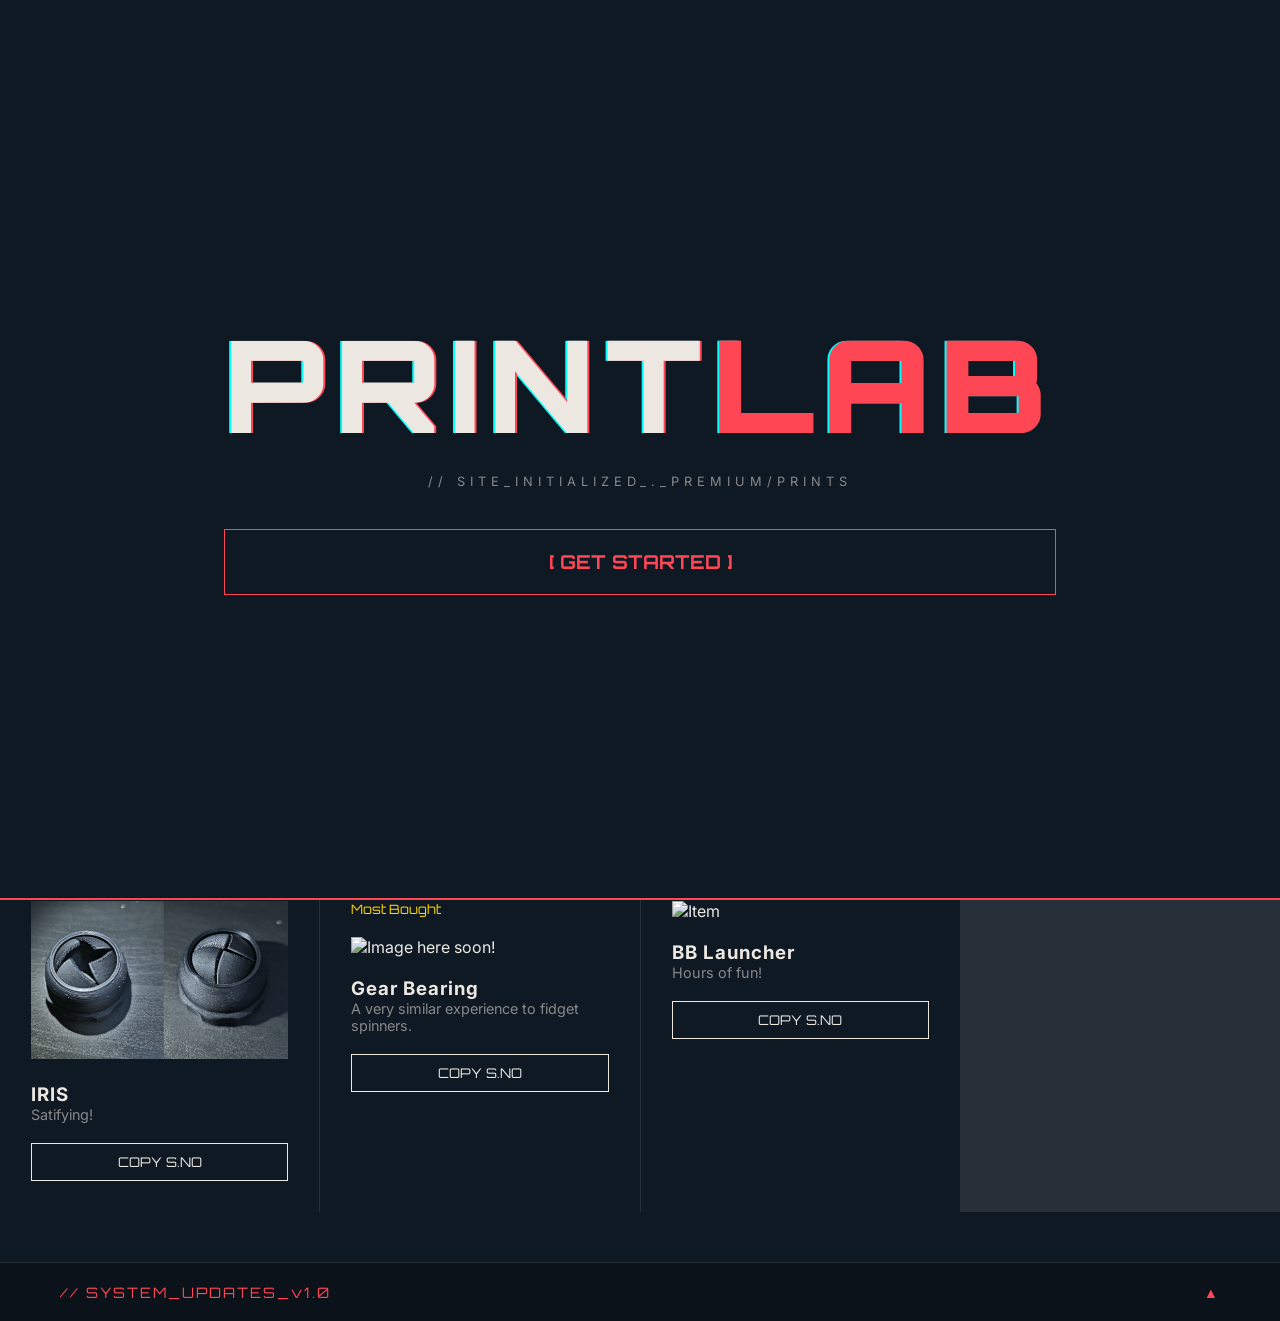
==== index.html @ bd5164bc "Update index.html" ====
<!DOCTYPE html>
<html lang="en">
<head>
    <link rel="apple-touch-icon" sizes="180x180" href="apple-touch-icon.png">
<link rel="icon" type="image/png" sizes="32x32" href="favicon-32x32.png">
<link rel="icon" type="image/png" sizes="16x16" href="favicon-16x16.png">
<link rel="manifest" href="/site.webmanifest">
    <meta charset="UTF-8">
    <meta name="viewport" content="width=device-width, initial-scale=1.0">
    <title>PrintLab | S.No Catalog</title>
    <link rel="stylesheet" href="style.css">
    <link href="https://fonts.googleapis.com/css2?family=Orbitron:wght@700&family=Inter:wght@400;900&display=swap" rel="stylesheet">
</head>
<body>
<button class="hidden-admin-trigger" onclick="revealCatalog()"></button>
<div id="hero-screen" class="hero-screen">
    <div class="hero-content">
        <h1 class="glitch-logo">PRINT<span>LAB</span></h1>
        <p>// SITE_INITIALIZED_._PREMIUM/PRINTS</p>
        
        <button class="start-btn " onclick="revealCatalog()">
            [ GET STARTED ]
        </button>
    </div>
</div>
    <div class="vanguard-line"></div>

<nav>
    <div class="logo">PRINT<span>LAB</span></div>
    
    <div class="nav-system">
        <div class="system-status">// STATUS: OPERATIONAL</div>

        <div class="dropdown">
            <button class="dropbtn">[ SECTIONS ]</button>
            <div class="dropdown-content">
                <a href="colors.html" class="color-link">
    PRINTLAB <span class="c-3">C</span><span class="c-2">O</span><span class="c-3">L</span><span class="c-4">O</span><span class="c-5">R</span>
</a>
                <a href="customs.html" class="customs-link">
    PRINTLAB <span class="c-4">CUSTOMS</span>
</a>
<a href="ultra.html" class="ultra-link">
    PRINTLAB <span class="ultra-text">ULTRA</span>
</a>
            </div>
        </div>
    </div>
</nav>

    <header>
        <h1>3D PRINT SHOWCASE</h1>
        <p>SELECT A SERIAL NUMBER (S.NO)</p>
    </header>

    <main class="catalog">
        <div class="card">
            <div class="s-no">S.NO // 001</div>
            <div class="img-container">
                <img src="krmbit1.jpg" alt="reaver kerambit - white">
            </div>
            <div class="info">
                <h3>REAVER KARAMBIT</h3>
                <p>Black // White</p>
                <button onclick="copyToClipboard('001')">COPY S.NO</button>
            </div>
        </div>

        <div class="card">
            <div class="s-no">S.NO // 002</div>
            <div class="img-container">
                <img src="Mesh Final.png" alt="Item">
            </div>
            <div class="info">
                <h3>NASA Mesh</h3>
                <p>Satifying!</p>
                <button onclick="copyToClipboard('002')">COPY S.NO</button>
            </div>
        </div>

        <div class="card">
            <div class="s-no">S.NO // 003</div>
            <div class="img-container">
                <img src="EGG final.png" alt="Item">
            </div>
            <div class="info">
                <h3>Mystery Dragon Egg</h3>
                <p>Upto 10 different possible minifigures!</p>
                <button onclick="copyToClipboard('003')">COPY S.NO</button>
            </div>
        </div>
                <div class="card">
            <div class="s-no">S.NO // 004</div>
            <div class="s-n">Special Edition</div>
            <div class="img-container">
                <img src="oni final.png" alt="Item">
            </div>
            <div class="info">
                <h3>Onimen</h3>
                <p>"Whos next?"</p>
                <button onclick="copyToClipboard('004')">COPY S.NO</button>
            </div>
        </div>
                <div class="card">
            <div class="s-no">S.NO // 005</div>
            <div class="img-container">
                <img src="IRIS final.png" alt="Item">
            </div>
            <div class="info">
                <h3>IRIS</h3>
                <p>Satifying!</p>
                <button onclick="copyToClipboard('005')">COPY S.NO</button>
            </div>
        </div>
                        <div class="card">
            <div class="s-no">S.NO // 006</div>
                        <div class="s-n">Most Bought</div>
            <div class="img-container">
                <img src="https://via.placeholder.com/300x300/1f2326/ff4655?text=PRIME+VANDAL" alt="Image here soon!">
            </div>
            <div class="info">
                <h3>Gear Bearing</h3>
                <p>A very similar experience to fidget spinners.</p>
                <button onclick="copyToClipboard('006')">COPY S.NO</button>
            </div>
        </div>
                                <div class="card">
            <div class="s-no">S.NO // 007</div>
            <div class="img-container">
                <img src="gun.jpg" alt="Item">
            </div>
            <div class="info">
                <h3>BB Launcher</h3>
                <p>Hours of fun!</p>
                <button onclick="copyToClipboard('007')">COPY S.NO</button>
            </div>
        </div>
        <button id="cart-btn" onclick="toggleSidebar()">[ Currently chosen: <span id="cart-count">0</span> items. ]</button>

<div id="summary-sidebar" class="sidebar">
    <div class="sidebar-header">
        <h2>SELECTED S.NOs</h2>
        <button onclick="toggleSidebar()" class="close-btn">X</button>
    </div>
    <div id="cart-items" class="cart-items">
        </div>
        <div id="cart-items" class="cart-items"></div>
<button onclick="sendEmailOrder()" class="email-btn">SEND EMAIL ORDER</button>
<span class="btn-subtext">[You will be redirected to Gmail.com to draft.]</span>
<p class="sidebar-footer">Show this list or send the email!</p>
</div>
        
    </main>

    <script src="script.js"></script>
    <footer>
    <div class="patch-notes-container">
        <button class="patch-header" onclick="togglePatchNotes()">
            <span class="patch-title">// SYSTEM_UPDATES_v1.0</span>
            <span id="patch-arrow">▲</span>
        </button>
        <div id="patch-content" class="patch-content">
            <div class="update-entry">
                <span class="update-date">APR 19</span>
                <p>Started work on PrintLab</p>
            </div>
            <div class="update-entry">
                <span class="update-date">APR 20</span>
                <p>Finished main page, images (most of them)</p>
            </div>
            <div class="update-entry">
                <span class="update-date">APR 21</span>
                <p>Site Unlocked. Welcome to the PrintLab showcase.</p>
            </div>
        </div>
    </div>
</footer>
</body>
</html>
---- style.css ----
/* Core Colors */
:root {
    --val-red: #ff4655;
    --val-dark: #0f1923;
    --val-grey: #1f2326;
    --val-white: #ece8e1;
    --val-gold: #FFD700;
}

/* --- HIDDEN ADMIN BUTTON --- */
.hidden-admin-trigger {
    position: fixed;
    top: 0;
    left: 0;
    width: 50px;
    height: 50px;
    z-index: 3000; /* Above the hero screen */
    background: transparent;
    border: none;
    cursor: default;
}

/* --- MOBILE OPTIMIZATIONS --- */
@media screen and (max-width: 768px) {
    /* Responsive Titles */
    .glitch-logo {
        font-size: clamp(3rem, 15vw, 5rem) !important; /* Dynamically scales */
        letter-spacing: 4px !important;
    }

    header h1 {
        font-size: 1.5rem !important;
    }

    /* Navigation Layout */
    nav {
        padding: 15px 20px !important;
        flex-direction: column;
        gap: 15px;
        align-items: center;
    }

    .nav-system {
        width: 100%;
        justify-content: space-between;
    }

    /* Catalog Grid Adjustment */
    .catalog {
        grid-template-columns: 1fr !important; /* Single column on mobile */
    }

    /* Hero Content padding */
    .hero-content {
        padding: 0 20px;
    }

    .start-btn {
        width: 100%;
        padding: 15px 30px !important;
        font-size: 1rem !important;
    }

    /* Sidebar sizing */
    .sidebar {
        width: 100% !important;
        right: -100% !important;
    }
}

* { margin: 0; padding: 0; box-sizing: border-box; }

body {
    background-color: var(--val-dark);
    color: var(--val-white);
    font-family: 'Inter', sans-serif;
    overflow-x: hidden;
}

.vanguard-line {
    height: 4px;
    background: var(--val-red);
    width: 100%;
}

nav {
    display: flex;
    justify-content: space-between;
    padding: 20px 50px;
    font-family: 'Orbitron', sans-serif;
    border-bottom: 1px solid rgba(255,255,255,0.1);
}

.logo span { color: var(--val-red); }

header {
    padding: 30px 20px;
    border-bottom: 1px solid rgba(255,255,255,0.1);
}

header h1 {
    font-size: 2rem;
    font-weight: 900;
    letter-spacing: -2px;
}

/* Floating Button */
#cart-btn {
    position: fixed;
    bottom: 20px;
    right: 20px;
    width: auto;
    background: var(--val-red);
    color: white;
    border: none;
    padding: 15px 25px;
    font-family: 'Orbitron', sans-serif;
    font-weight: bold;
    cursor: pointer;
    box-shadow: 0 5px 15px rgba(255, 70, 85, 0.4);
    z-index: 100;
}

/* Sidebar Styling */
.sidebar {
    position: fixed;
    right: -350px; /* Hidden by default */
    top: 0;
    width: 300px;
    height: 100%;
    background: var(--val-grey);
    border-left: 2px solid var(--val-red);
    transition: 0.4s ease;
    z-index: 101;
    padding: 20px;
}

.sidebar.active {
    right: 0; /* Slide in */
}

.sidebar-header {
    display: flex;
    justify-content: space-between;
    align-items: center;
    border-bottom: 1px solid rgba(255,255,255,0.1);
    padding-bottom: 10px;
    margin-bottom: 20px;
}

.close-btn {
    width: 30px;
    border: none;
    background: transparent;
    color: var(--val-red);
    font-size: 1.2rem;
}

.cart-items {
    font-family: 'Orbitron', sans-serif;
    color: var(--val-red);
    font-size: 1.1rem;
    line-height: 2;
}

.sidebar-footer {
    position: absolute;
    bottom: 20px;
    font-size: 0.8rem;
    color: #888;
}

.email-btn {
    margin-top: 20px;
    background: transparent;
    border: 1px solid var(--val-red);
    color: var(--val-red);
    padding: 10px;
    font-size: 0.8rem;
    letter-spacing: 1px;
    cursor: pointer;
    transition: 0.3s;
}

.email-btn:hover {
    background: var(--val-red);
    color: white;
}

footer {
    margin-top: 50px;
    border-top: 1px solid rgba(255, 255, 255, 0.1);
    background: #0b1219;
}

.patch-notes-container {
    max-width: 1200px;
    margin: 0 auto;
}

.patch-header {
    width: 100%;
    background: transparent;
    border: none;
    color: var(--val-red);
    padding: 20px;
    display: flex;
    justify-content: space-between;
    align-items: center;
    cursor: pointer;
    font-family: 'Orbitron', sans-serif;
    font-size: 0.9rem;
    letter-spacing: 2px;
}

.patch-content {
    max-height: 0; /* Hidden by default */
    overflow: hidden;
    transition: max-height 0.4s ease-out;
    padding: 0 20px;
}

/* Hero Screen Styling */
.hero-screen {
    position: fixed;
    top: 0;
    left: 0;
    width: 100%;
    height: 100vh;
    background: var(--val-dark);
    display: flex;
    justify-content: center;
    align-items: center;
    z-index: 2000; /* Stays above everything */
    transition: transform 0.8s cubic-bezier(0.85, 0, 0.15, 1);
    border-bottom: 2px solid var(--val-red);
}

/* The "Roll Up" trigger */
.hero-screen.slide-up {
    transform: translateY(-100%);
}

.hero-content {
    text-align: center;
}

.glitch-logo {
    font-family: 'Orbitron', sans-serif;
    font-size: 8rem; /* Big and Bold */
    font-weight: 900;
    letter-spacing: 10px;
    margin-bottom: 10px;
    color: var(--val-white);
    /* Mimicking your glitch image */
    text-shadow: 2px 0 #ff4655, -2px 0 #00ffff;
}

.glitch-logo span {
    color: var(--val-red);
}

.hero-content p {
    color: #888;
    letter-spacing: 5px;
    margin-bottom: 40px;
    font-size: 0.8rem;
}

.nav-system {
    display: flex;
    align-items: center;
    gap: 20px;
}

/* The Dropdown Container */
.dropdown {
    position: relative;
    display: inline-block;
}

/* The Button that triggers the menu */
.dropbtn {
    background: transparent;
    border: 1px solid rgba(255, 255, 255, 0.2);
    color: var(--val-white);
    padding: 8px 15px;
    font-family: 'Orbitron', sans-serif;
    font-size: 0.7rem;
    cursor: pointer;
    transition: 0.3s;
}

.dropbtn:hover {
    border-color: var(--val-red);
    color: var(--val-red);
}

/* The hidden list of links */
.dropdown-content {
    display: none; /* Hidden by default */
    position: absolute;
    right: 0;
    background-color: var(--val-grey);
    min-width: 200px;
    border: 1px solid var(--val-red);
    box-shadow: 0px 8px 16px 0px rgba(0,0,0,0.5);
    z-index: 500;
}

/* Individual Letter Colors */
.c-1 { color: #ff4655; } /* Red (Valorant Red) */
.c-2 { color: #00ff00; } /* Green */
.c-3 { color: #ff8c00; } /* Orange */
.c-4 { color: #00bfff; } /* Blue */
.c-5 { color: #a020f0; } /* Purple */

/* Optional: Make the letters glow slightly on hover */
.color-link:hover span {
    text-shadow: 0 0 8px currentColor;
    filter: brightness(1.2);
}

/* RGB Animated Text */
.rgb-text {
    background: linear-gradient(
        to right, 
        #ff0000, #00ff00, #0000ff, #ff0000
    );
    background-size: 400% auto;
    -webkit-background-clip: text;
    -webkit-text-fill-color: transparent;
    display: inline-block;
    animation: rgb-flow 4s linear infinite;
    /* Optional: subtle glow to match your theme */
    filter: drop-shadow(0 0 5px rgba(255, 255, 255, 0.2));
}

/* --- BLUE THEME OVERRIDES --- */
body.blue-theme {
    --val-red: #00bfff; /* Overwrites global red with Electric Blue */
}

/* --- ULTRA THEME OVERRIDES --- */
body.ultra-theme {
    --val-red: #FFD700; /* Overwrites red with Gold */
}

body.ultra-theme .hero-screen {
    border-bottom: 2px solid var(--val-gold); /* Gold bottom border */
}

body.ultra-theme .glitch-logo {
    /* Gold/White glitch effect */
    text-shadow: 2px 0 var(--val-gold), -2px 0 #ffffff;
}

body.ultra-theme .card:hover {
    border: 1px solid var(--val-gold);
    box-shadow: 0 0 25px rgba(255, 215, 0, 0.4); /* Stronger gold glow */
}

/* Premium Button Styling */
.gold-btn {
    border: 1px solid var(--val-gold) !important;
    color: var(--val-gold) !important;
}

.gold-btn:hover {
    background: var(--val-gold) !important;
    color: var(--val-dark) !important;
    box-shadow: 0 0 20px rgba(255, 215, 0, 0.6);
}

body.ultra-theme #cart-btn {
    background: var(--val-gold);
    color: var(--val-dark);
    box-shadow: 0 5px 15px rgba(255, 215, 0, 0.4);
}

body.blue-theme .hero-screen {
    border-bottom: 2px solid #00bfff; /* Match blue theme */
}

body.blue-theme .glitch-logo {
    /* Blue/Cyan glitch effect */
    text-shadow: 2px 0 #00bfff, -2px 0 #ff4655;
}

body.blue-theme .card:hover {
    border: 1px solid var(--val-red);
    box-shadow: 0 0 20px rgba(0, 191, 255, 0.3); /* Blue glow */
}

body.blue-theme #cart-btn {
    background: var(--val-red);
    box-shadow: 0 5px 15px rgba(0, 191, 255, 0.4);
}

@keyframes rgb-flow {
    0% { background-position: 0% center; }
    100% { background-position: 400% center; }
}

/* Ensure the glitch effect doesn't overlap the RGB transparency */
body.purple-theme .rgb-text {
    text-shadow: none !important;
}

/* --- HERO PURPLE OVERRIDE --- */
/* --- HERO PURPLE OVERRIDE --- */
body.purple-theme .hero-screen {
    border-bottom: 2px solid #a020f0;
}

body.purple-theme .glitch-logo {
    /* Purple glitch effect */
    text-shadow: 2px 0 #a020f0, -2px 0 #00ffff;
}

/* --- DISABLED BUTTON STYLING --- */
.disabled-btn {
    border: 1px solid #444 !important;
    color: #555 !important;
    cursor: not-allowed !important;
    background: rgba(255, 255, 255, 0.05) !important;
    box-shadow: none !important;
}

.disabled-btn:hover {
    background: transparent !important;
    transform: none !important;
}

.disabled-btn .btn-subtext {
    color: #444 !important;
}

/* --- PURPLE THEME OVERRIDES --- */
body.purple-theme {
    --val-red: #a020f0; /* Overwrites the global red with purple */
}

/* Add a purple shadow to cards in the color section */
body.purple-theme .card:hover {
    border: 1px solid var(--val-red);
    box-shadow: 0 0 20px rgba(160, 32, 240, 0.3);
}

/* Ensure the floating button stays purple on this page */
body.purple-theme #cart-btn {
    background: var(--val-red);
    box-shadow: 0 5px 15px rgba(160, 32, 240, 0.4);
}

/* Gold Glow Styling */
.ultra-text {
    background: linear-gradient(90deg, #ffcc00, #fffa8a, #ffcc00);
    -webkit-background-clip: text;
    -webkit-text-fill-color: transparent;
    font-weight: 900;
    filter: drop-shadow(0 0 5px rgba(255, 204, 0, 0.6));
    animation: gold-shimmer 2s infinite linear;
    background-size: 200% auto;
}

/* The Shimmer Animation */
@keyframes gold-shimmer {
    to {
        background-position: 200% center;
    }
}

/* Hover effect for the whole link */
.ultra-link:hover .ultra-text {
    filter: drop-shadow(0 0 15px rgba(255, 204, 0, 1));
    transition: 0.3s;
}

/* Optional: Adding a "Legendary" border on hover */
.ultra-link:hover {
    border-left: 3px solid #ffcc00;
    padding-left: 13px !important; /* Adjusting for the border */
}

/* Ensure the link doesn't lose its style in the dropdown */
.dropdown-content a.color-link {
    display: flex;
    gap: 4px; /* Tiny space between PRINTLAB and COLOR */
    align-items: center;
}

/* Links inside the dropdown */
.dropdown-content a {
    color: var(--val-white);
    padding: 12px 16px;
    text-decoration: none;
    display: block;
    font-family: 'Orbitron', sans-serif;
    font-size: 0.7rem;
    border-bottom: 1px solid rgba(255, 255, 255, 0.05);
}

.dropdown-content a:hover {
    background-color: var(--val-red);
    color: var(--val-dark);
}

/* Show the menu on hover */
.dropdown:hover .dropdown-content {
    display: block;
}

.start-btn {
    background: transparent;
    border: 1px solid var(--val-red);
    color: var(--val-red);
    padding: 20px 60px;
    font-family: 'Orbitron', sans-serif;
    font-weight: bold;
    font-size: 1.2rem;
    cursor: pointer;
    transition: 0.3s;
    position: relative;
    overflow: hidden;
}

.start-btn:hover {
    background: var(--val-red);
    color: var(--val-dark);
    box-shadow: 0 0 30px rgba(255, 70, 85, 0.5);
}

.patch-content.active {
    max-height: 500px; /* Expands when active */
    padding-bottom: 20px;
}

.update-entry {
    display: flex;
    gap: 20px;
    padding: 10px 0;
    border-bottom: 1px solid rgba(255, 255, 255, 0.05);
}

.update-date {
    color: #555;
    font-family: 'Orbitron', sans-serif;
    font-size: 0.7rem;
    min-width: 60px;
}

.update-entry p {
    font-size: 0.85rem;
    color: var(--val-white);
}

#patch-arrow {
    transition: transform 0.3s ease;
}

.rotated {
    transform: rotate(180deg);
}

.email-btn {
    display: flex;
    flex-direction: column;
    align-items: center;
    gap: 5px;
    margin-top: 20px;
    background: transparent;
    border: 1px solid var(--val-red);
    color: var(--val-red);
    padding: 15px 10px; /* More padding for the extra text */
    font-size: 0.9rem;
    cursor: pointer;
    transition: 0.3s;
    width: 100%;
}

.btn-subtext {
    font-size: 0.6rem;
    color: rgba(255, 70, 85, 0.7); /* Slightly faded red */
    text-transform: uppercase;
}

/* The Grid */
.catalog {
    display: grid;
    grid-template-columns: repeat(auto-fit, minmax(300px, 1fr));
    gap: 1px; /* Creates a thin line between cards */
    background: rgba(255,255,255,0.1);
}

.card {
    background: var(--val-dark);
    padding: 30px;
    transition: 0.3s ease;
    border: 1px solid transparent;
}

.card:hover {
    background: var(--val-grey);
    border: 1px solid var(--val-red);
}

.s-no {
    color: var(--val-red);
    font-family: 'Orbitron', sans-serif;
    font-size: 0.8rem;
    margin-bottom: 20px;
}

.s-n {
    color: var(--val-gold);
    font-family: 'Orbitron', sans-serif;
    font-size: 0.8rem;
    margin-bottom: 20px;
}

.img-container img {
    width: 100%; /* Your current width */
    height: auto;
    filter: grayscale(0.5); /* Your current filter */
    transition: transform 0.5s cubic-bezier(0.4, 0, 0.2, 1), filter 0.3s ease; /* Smoother zoom */
}

.card:hover img { filter: grayscale(0); transform: scale(1.02); }

.info h3 { margin-top: 20px; letter-spacing: 1px; }
.info p { font-size: 0.9rem; color: #888; margin-bottom: 20px; }

button {
    background: transparent;
    border: 1px solid var(--val-white);
    color: var(--val-white);
    padding: 10px 20px;
    width: 100%;
    cursor: pointer;
    font-family: 'Orbitron', sans-serif;
    transition: 0.2s;
}

button:hover {
    background: var(--val-white);
    color: var(--val-dark);
}

.card:hover {
    background: var(--val-grey);
    border: 1px solid var(--val-red);
    box-shadow: 0 0 20px rgba(255, 70, 85, 0.2); /* Subtle red glow */
    cursor: crosshair; /* Tactical feel */
}
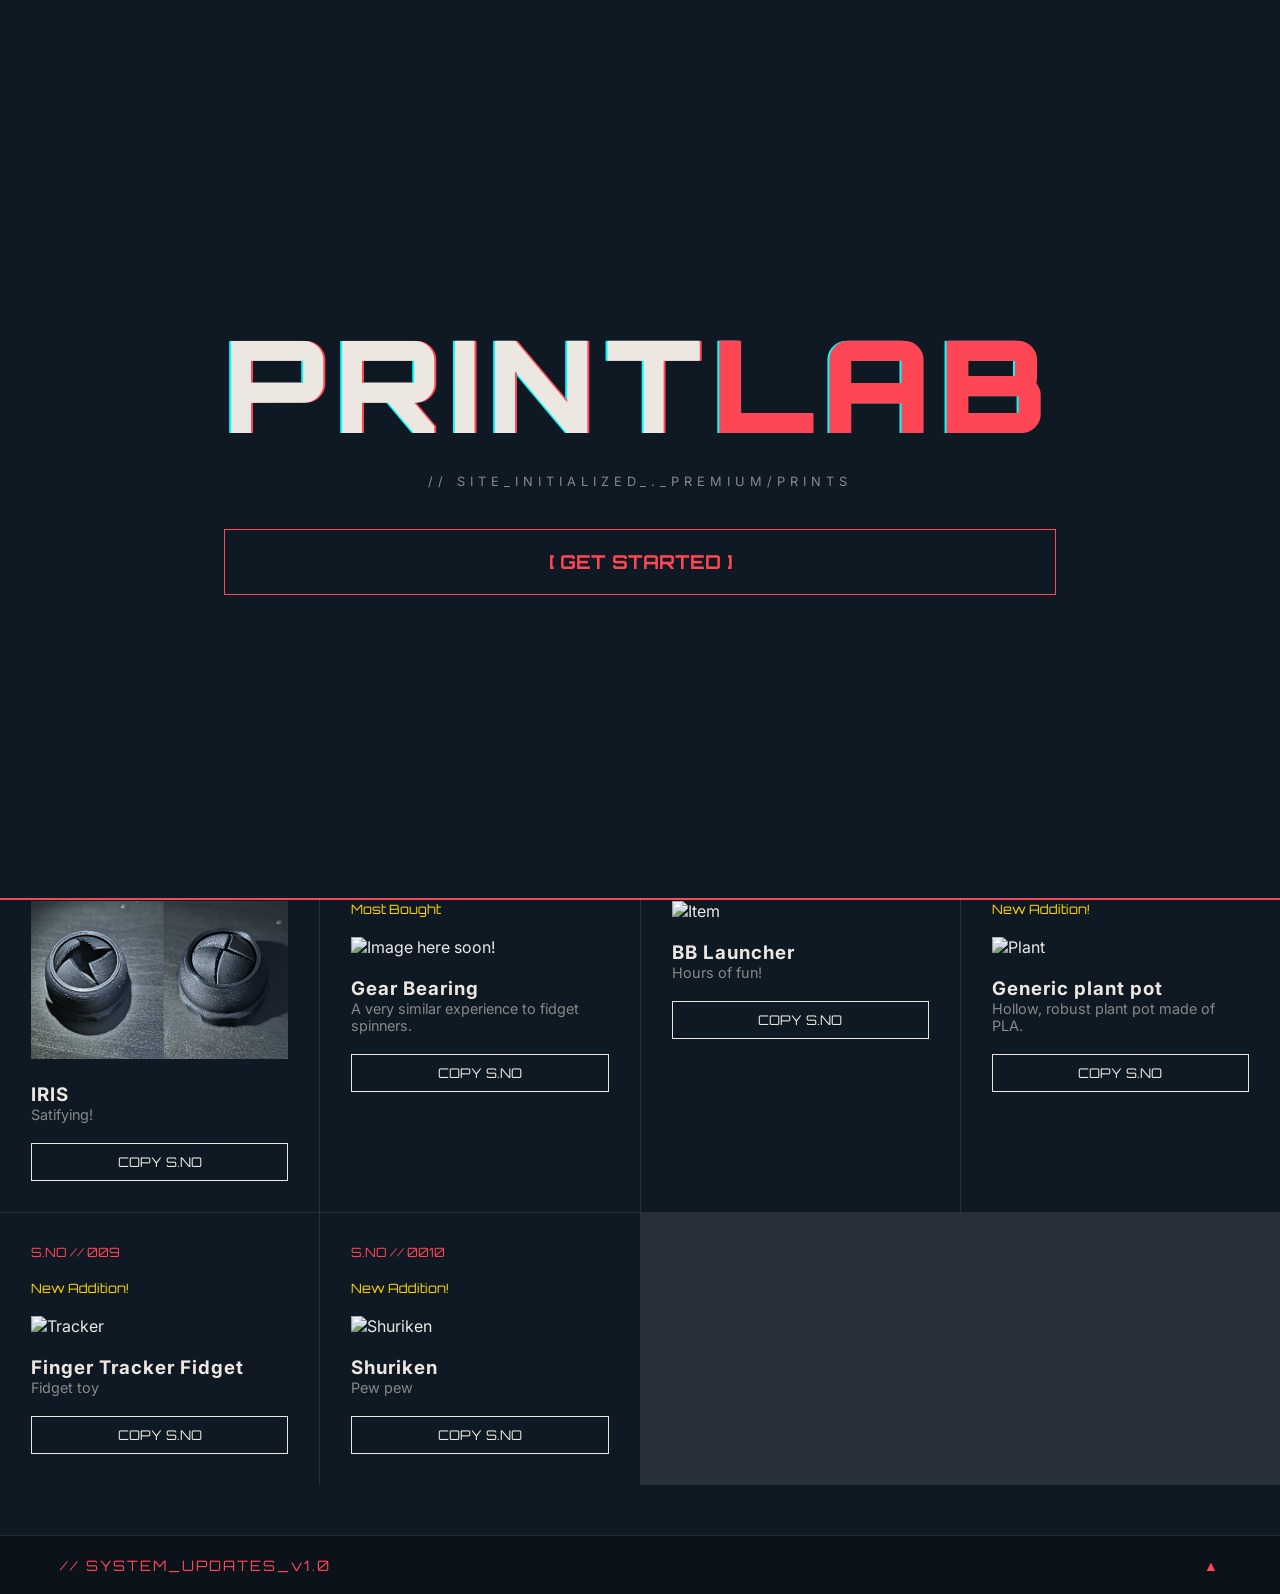
==== commit 8b8cd60f: "Update index.html" ====
--- a/index.html
+++ b/index.html
@@ -135,6 +135,42 @@
                 <button onclick="copyToClipboard('007')">COPY S.NO</button>
             </div>
         </div>
+                                <div class="card">
+            <div class="s-no">S.NO // 008</div>
+                        <div class="s-n">New Addition!</div>
+            <div class="img-container">
+                <img src="pot.jpg" alt="Plant">
+            </div>
+            <div class="info">
+                <h3>Generic plant pot</h3>
+                <p>Hollow, robust plant pot made of PLA.</p>
+                <button onclick="copyToClipboard('008')">COPY S.NO</button>
+            </div>
+        </div>
+                                <div class="card">
+            <div class="s-no">S.NO // 009</div>
+                        <div class="s-n">New Addition!</div>
+            <div class="img-container">
+                <img src="tracker1.jpg" alt="Tracker">
+            </div>
+            <div class="info">
+                <h3>Finger Tracker Fidget</h3>
+                <p>Fidget toy</p>
+                <button onclick="copyToClipboard('009')">COPY S.NO</button>
+            </div>
+        </div>
+                                        <div class="card">
+            <div class="s-no">S.NO // 0010</div>
+                        <div class="s-n">New Addition!</div>
+            <div class="img-container">
+                <img src="shuruf.jpg" alt="Shuriken">
+            </div>
+            <div class="info">
+                <h3>Shuriken</h3>
+                <p>Pew pew</p>
+                <button onclick="copyToClipboard('010')">COPY S.NO</button>
+            </div>
+        </div>
         <button id="cart-btn" onclick="toggleSidebar()">[ Currently chosen: <span id="cart-count">0</span> items. ]</button>
 
 <div id="summary-sidebar" class="sidebar">
@@ -145,7 +181,48 @@
     <div id="cart-items" class="cart-items">
         </div>
         <div id="cart-items" class="cart-items"></div>
-<button onclick="sendEmailOrder()" class="email-btn">SEND EMAIL ORDER</button>
+    <div class="tactical-order-info">
+    <input type="text" id="orderName" placeholder="OPERATOR NAME" class="t-input" required>
+    
+    <div class="t-row">
+        <select id="orderClass" class="t-select" required>
+            <option value="" disabled selected>CLASS</option>
+            <option value="1">CLASS 1</option>
+            <option value="2">CLASS 2</option>
+            <option value="3">CLASS 3</option>
+            <option value="4">CLASS 4</option>
+            <option value="5">CLASS 5</option>
+            <option value="6">CLASS 6</option>
+            <option value="7">CLASS 7</option>
+            <option value="8">CLASS 8</option>
+            <option value="9">CLASS 9</option>
+            <option value="10">CLASS 10</option>
+            <option value="11">CLASS 11</option>
+            <option value="12">CLASS 12</option>
+        </select>
+
+        <select id="orderSection" class="t-select" required>
+            <option value="" disabled selected>SEC</option>
+            <option value="A">A</option><option value="B">B</option><option value="C">C</option>
+            <option value="D">D</option><option value="E">E</option><option value="F">F</option>
+            <option value="G">G</option><option value="H">H</option><option value="I">I</option>
+            <option value="J">J</option><option value="K">K</option><option value="L">L</option>
+            <option value="M">M</option><option value="N">N</option><option value="O">O</option>
+            <option value="P">P</option><option value="Q">Q</option><option value="R">R</option>
+            <option value="S">S</option><option value="T">T</option><option value="U">U</option>
+            <option value="V">V</option><option value="W">W</option><option value="X">X</option>
+            <option value="Y">Y</option><option value="Z">Z</option>
+        </select>
+    </div>
+</div>
+<div class="shawarma-container">
+    <label class="s-checkbox">
+        <input type="checkbox" id="shawarmaCheck">
+        <span class="checkmark"></span>
+        BUY US A SHAWARMA? (+300 BZ)
+    </label>
+</div>
+<button onclick="submitOrder()" class="email-btn">SEND EMAIL ORDER</button>
 <span class="btn-subtext">[You will be redirected to Gmail.com to draft.]</span>
 <p class="sidebar-footer">Show this list or send the email!</p>
 </div>
--- a/style.css
+++ b/style.css
@@ -75,6 +75,7 @@
     color: var(--val-white);
     font-family: 'Inter', sans-serif;
     overflow-x: hidden;
+    position: relative;
 }
 
 .vanguard-line {
@@ -631,6 +632,61 @@
 .info h3 { margin-top: 20px; letter-spacing: 1px; }
 .info p { font-size: 0.9rem; color: #888; margin-bottom: 20px; }
 
+/* TACTICAL ORDER FORM STYLING */
+.tactical-order-info {
+    margin: 20px 0;
+    padding: 15px;
+    background: rgba(15, 25, 35, 0.6); /* Semi-transparent Valorant Dark */
+    border-left: 3px solid #ff4655; /* The signature red accent */
+    border-top: 1px solid rgba(236, 232, 225, 0.1);
+}
+
+.t-input, .t-select {
+    width: 100%;
+    background: #0f1923;
+    border: 1px solid rgba(236, 232, 225, 0.2);
+    color: #ece8e1;
+    padding: 12px;
+    margin-bottom: 10px;
+    font-family: 'Orbitron', sans-serif; /* Matching your heading font */
+    font-size: 0.8rem;
+    letter-spacing: 1px;
+    outline: none;
+    transition: all 0.3s ease;
+}
+
+/* Hover & Focus Effects */
+.t-input:focus, .t-select:focus {
+    border-color: #ff4655;
+    background: #1a252e;
+    box-shadow: 0 0 10px rgba(255, 70, 85, 0.2);
+}
+
+/* Side-by-side layout for Class and Sec */
+.t-row {
+    display: flex;
+    gap: 10px;
+}
+
+.t-row .t-select {
+    flex: 1; /* Makes them equal width */
+}
+
+/* Style for the dropdown arrow to look cleaner */
+.t-select {
+    cursor: pointer;
+    appearance: none; /* Removes default browser look */
+    background-image: url("data:image/svg+xml;charset=UTF-8,%3csvg xmlns='http://www.w3.org/2000/svg' viewBox='0 0 24 24' fill='none' stroke='%23ff4655' stroke-width='2' stroke-linecap='round' stroke-linejoin='round'%3e%3cpolyline points='6 9 12 15 18 9'%3e%3c/polyline%3e%3c/svg%3e");
+    background-repeat: no-repeat;
+    background-position: right 10px center;
+    background-size: 15px;
+}
+
+/* Placeholder color */
+::placeholder {
+    color: rgba(236, 232, 225, 0.4);
+}
+
 button {
     background: transparent;
     border: 1px solid var(--val-white);
@@ -653,3 +709,27 @@
     box-shadow: 0 0 20px rgba(255, 70, 85, 0.2); /* Subtle red glow */
     cursor: crosshair; /* Tactical feel */
 }
+
+/* --- MOBILE OPTIMIZATIONS --- */
+@media screen and (max-width: 768px) {
+    /* ... keep your other mobile styles ... */
+
+    /* UPDATED SIDEBAR MOBILE LOGIC */
+    .sidebar {
+        width: 100% !important;
+        right: -100% !important; /* Start hidden on the right */
+        left: auto !important;
+        z-index: 10000 !important; /* Stay above everything */
+        transition: right 0.4s ease;
+    }
+
+    /* This allows the .active class to actually work */
+    .sidebar.active {
+        right: 0 !important; /* Slide into view */
+    }
+
+    /* Ensure the cart button is always on top */
+    #cart-btn {
+        z-index: 9999 !important;
+    }
+}
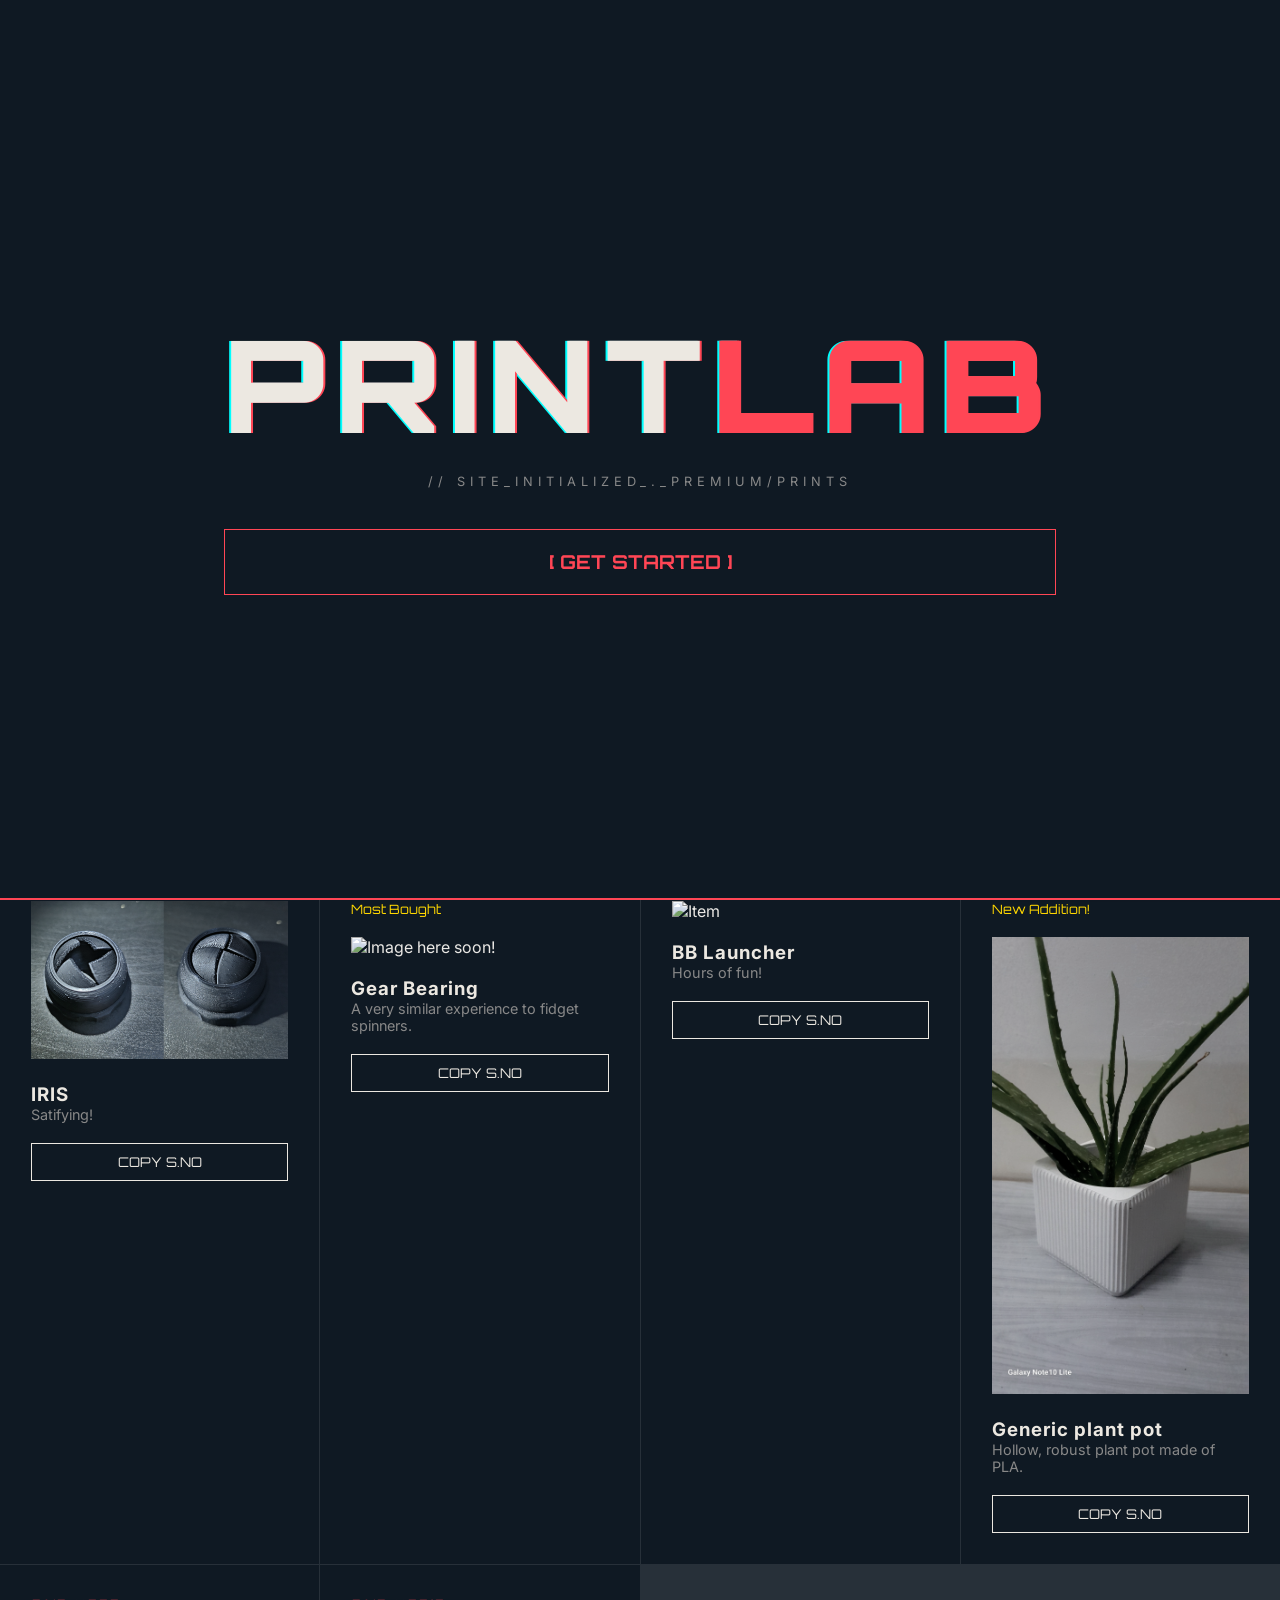
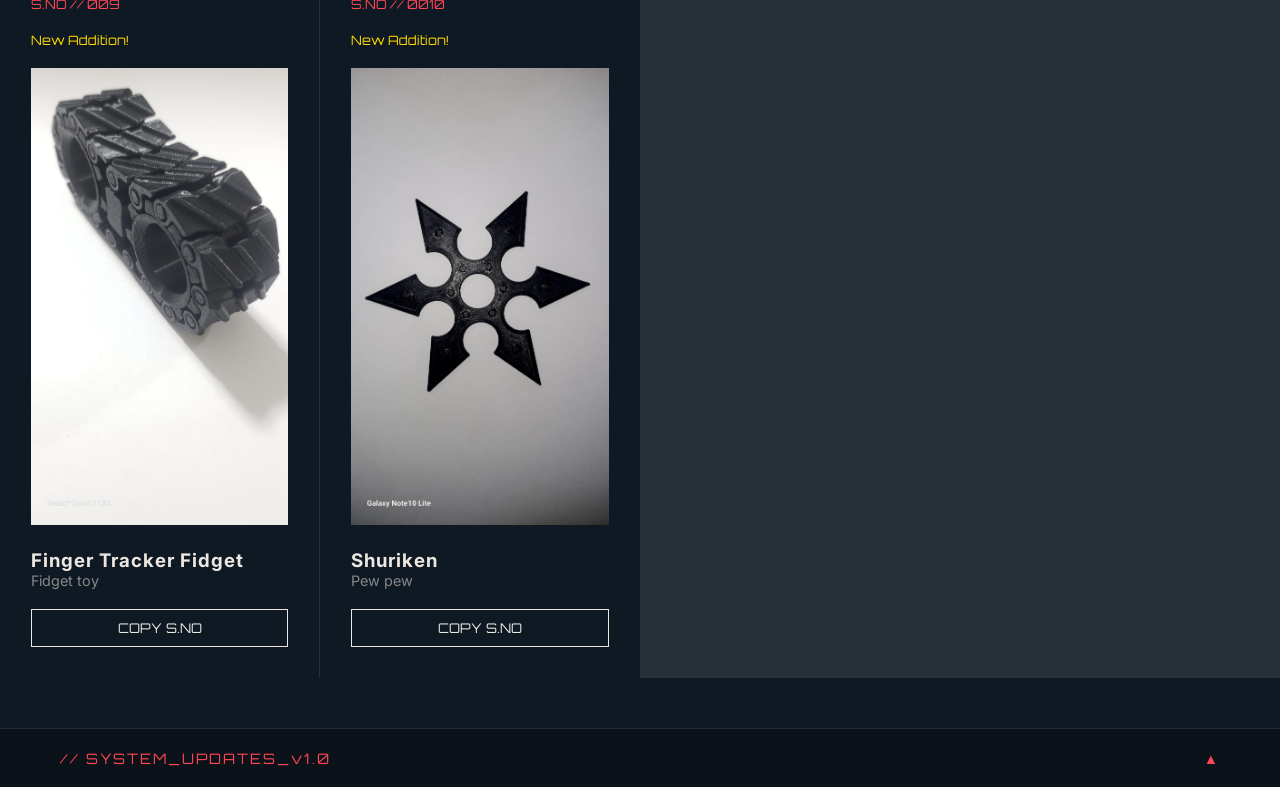
==== commit 4a4826e3: "Update index.html" ====
--- a/index.html
+++ b/index.html
@@ -224,6 +224,9 @@
 </div>
 <button onclick="submitOrder()" class="email-btn">SEND EMAIL ORDER</button>
 <span class="btn-subtext">[You will be redirected to Gmail.com to draft.]</span>
+<div class="safety-warning">
+    // WARNING: HANDLE WITH CARE. SOME MODELS MAY HAVE SHARP EDGES.
+</div>
 <p class="sidebar-footer">Show this list or send the email!</p>
 </div>
         
@@ -239,7 +242,7 @@
         <div id="patch-content" class="patch-content">
             <div class="update-entry">
                 <span class="update-date">APR 19</span>
-                <p>Started work on PrintLab</p>
+                <p>Started work on PrintLab.</p>
             </div>
             <div class="update-entry">
                 <span class="update-date">APR 20</span>
--- a/style.css
+++ b/style.css
@@ -698,9 +698,90 @@
     transition: 0.2s;
 }
 
+.shawarma-container {
+    margin-top: 15px;
+    padding: 10px;
+    border: 1px solid rgba(255, 70, 85, 0.3);
+    background: rgba(255, 70, 85, 0.05);
+}
+
+.s-checkbox {
+    display: block;
+    position: relative;
+    padding-left: 35px;
+    cursor: pointer;
+    font-family: 'Orbitron', sans-serif;
+    font-size: 0.7rem;
+    color: var(--val-white);
+    user-select: none;
+}
+
+.s-checkbox input {
+    position: absolute;
+    opacity: 0;
+    cursor: pointer;
+}
+
+.checkmark {
+    position: absolute;
+    top: -2px;
+    left: 0;
+    height: 20px;
+    width: 20px;
+    background-color: var(--val-dark);
+    border: 1px solid var(--val-red);
+}
+
+.s-checkbox:hover input ~ .checkmark {
+    background-color: #1a252e;
+}
+
+.s-checkbox input:checked ~ .checkmark {
+    background-color: var(--val-red);
+}
+
+.checkmark:after {
+    content: "";
+    position: absolute;
+    display: none;
+}
+
+.s-checkbox input:checked ~ .checkmark:after {
+    display: block;
+}
+
+.s-checkbox .checkmark:after {
+    left: 6px;
+    top: 2px;
+    width: 5px;
+    height: 10px;
+    border: solid white;
+    border-width: 0 2px 2px 0;
+    transform: rotate(45deg);
+}
+
 button:hover {
     background: var(--val-white);
     color: var(--val-dark);
+}
+
+#cart-btn:hover{
+    background: var(--val-white);
+    background: linear-gradient(90deg, #ff0000, #ff9c8a, #ff0080);
+    -webkit-background-clip: text;
+    -webkit-text-fill-color: transparent;
+    font-weight: 900;
+    filter: drop-shadow(0 0 5px rgba(255, 0, 0, 0.6));
+    animation: gold-shimmer 2s infinite linear;
+    background-size: 200% auto;
+
+}
+
+/* The Shimmer Animation */
+@keyframes gold-shimmer {
+    to {
+        background-position: 200% center;
+    }
 }
 
 .card:hover {
@@ -708,6 +789,18 @@
     border: 1px solid var(--val-red);
     box-shadow: 0 0 20px rgba(255, 70, 85, 0.2); /* Subtle red glow */
     cursor: crosshair; /* Tactical feel */
+}
+
+.safety-warning {
+    margin-top: 10px;
+    font-size: 0.6rem;
+    color: var(--val-red);
+    text-transform: uppercase;
+    letter-spacing: 1px;
+    opacity: 0.8;
+    text-align: center;
+    border: 1px dashed var(--val-red);
+    padding: 5px;
 }
 
 /* --- MOBILE OPTIMIZATIONS --- */
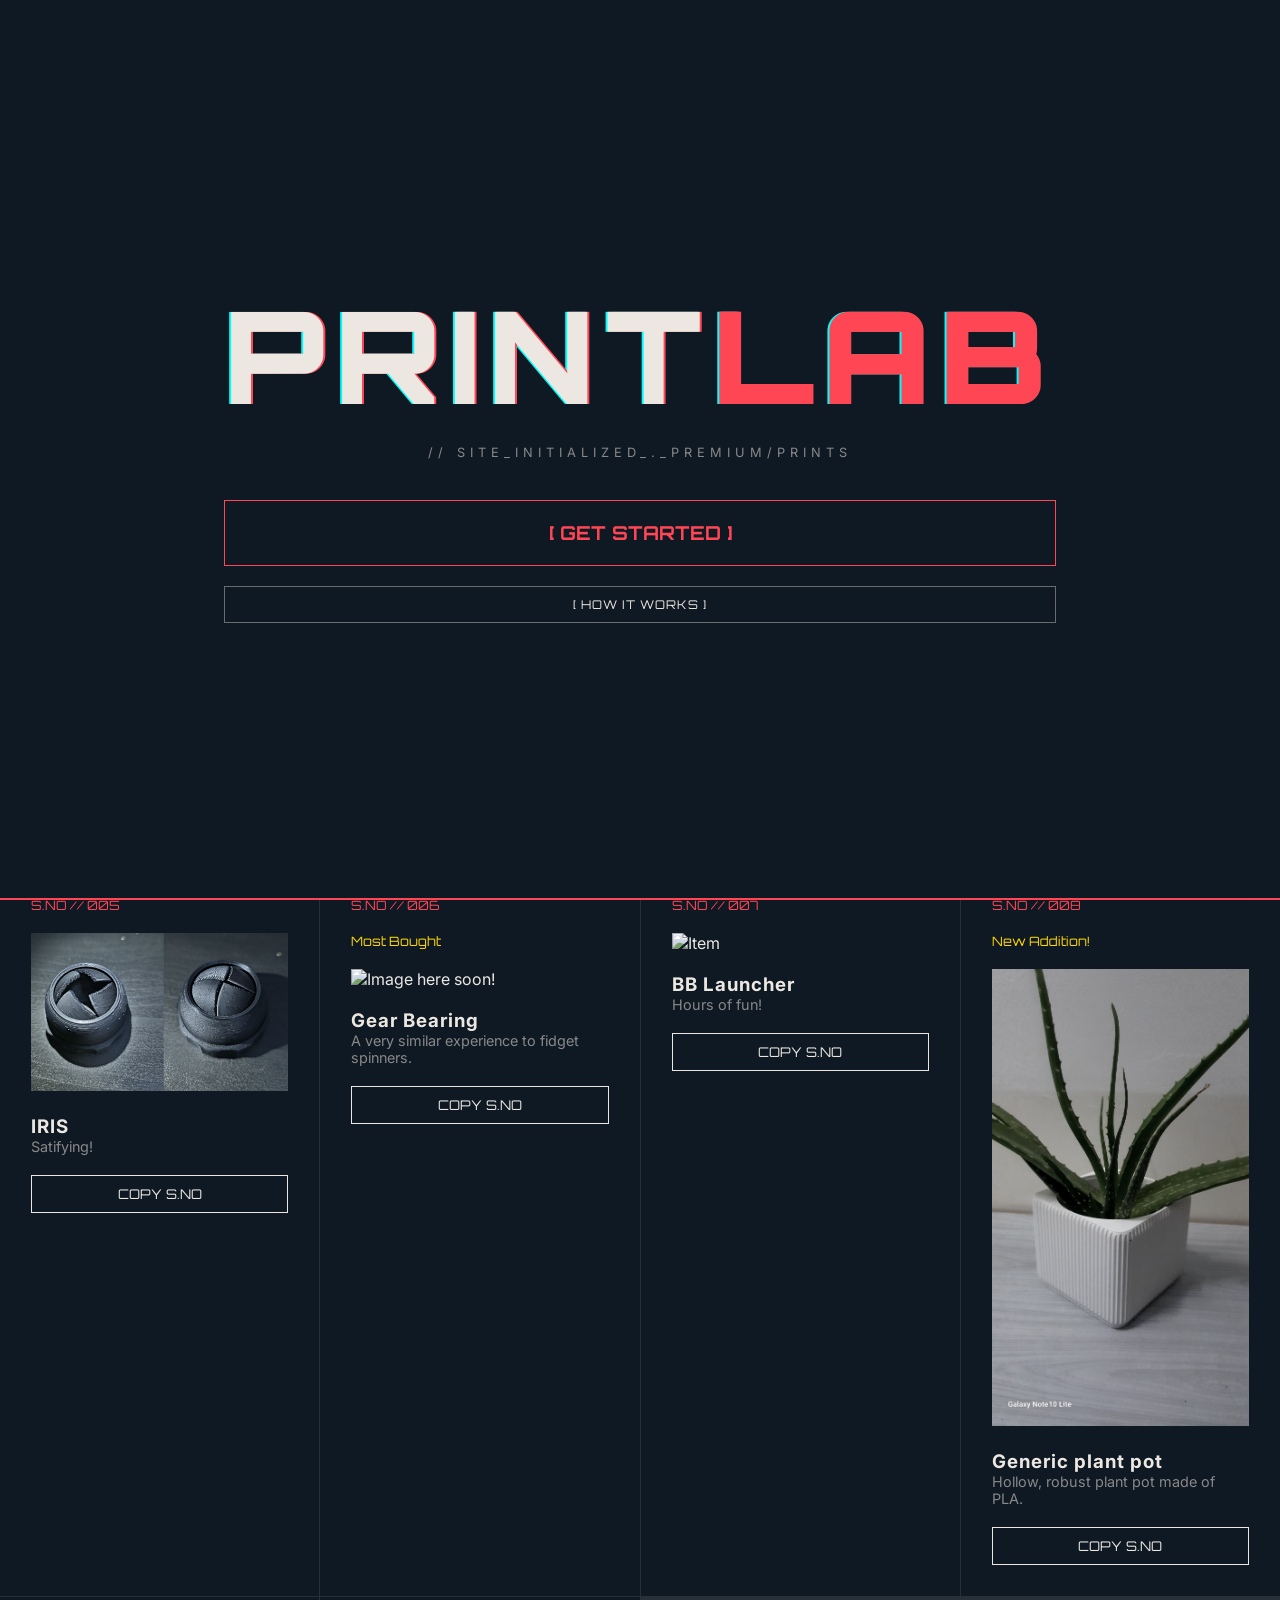
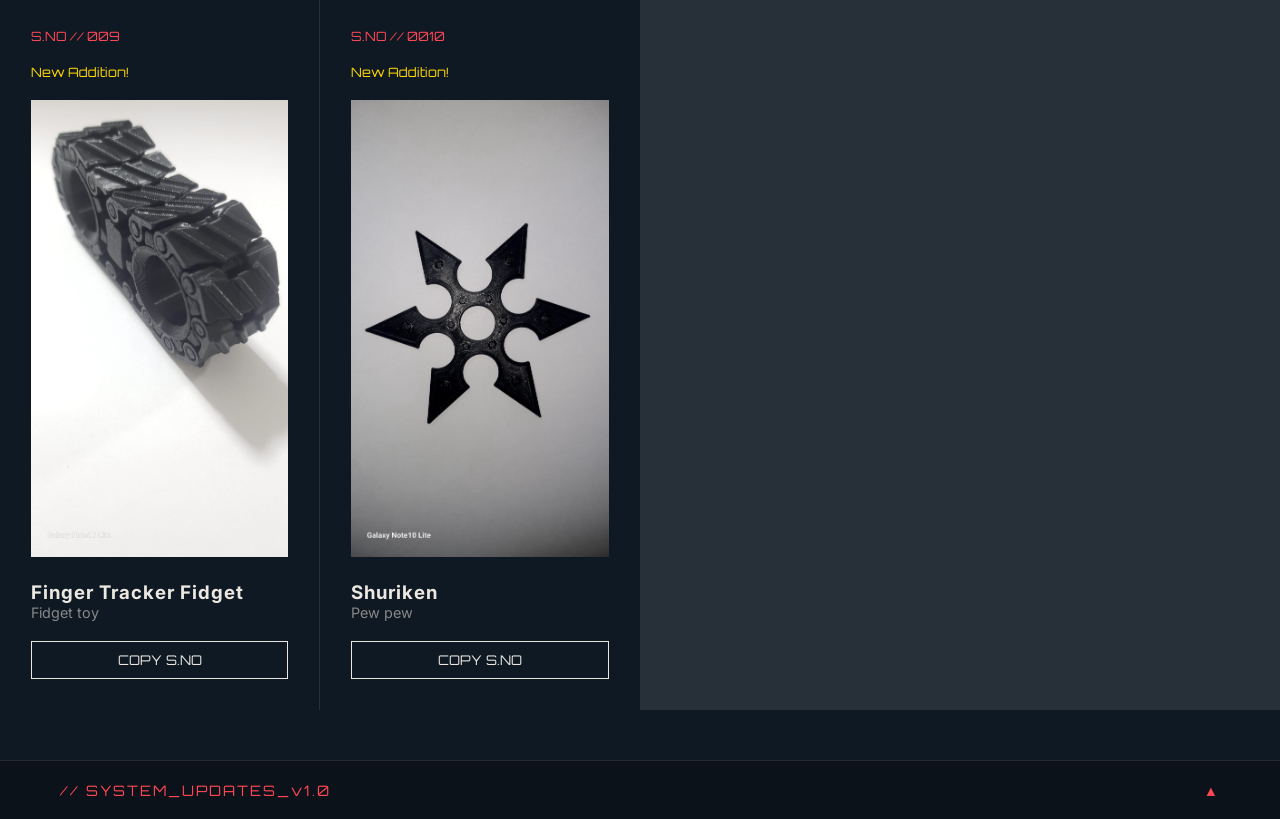
==== commit 3a137756: "Update index.html" ====
--- a/index.html
+++ b/index.html
@@ -21,6 +21,27 @@
         <button class="start-btn " onclick="revealCatalog()">
             [ GET STARTED ]
         </button>
+        <button class="how-btn" onclick="toggleGuide()">[ HOW IT WORKS ]</button>
+
+<div id="guide-box" class="guide-box">
+    <div class="guide-step">
+        <p>1. First you copy the items you wish to order</p>
+        <img src="step1.png" class="guide-img">
+    </div>
+    
+    <div class="guide-step">
+        <p>2. Then you click "Currently chosen : X Items" button</p>
+        <img src="step2.png" class="guide-img">
+    </div>
+
+    <div class="guide-step">
+        <p>3. Enter your details and click "SEND EMAIL ORDER"</p>
+    </div>
+
+    <div class="guide-footer">
+        // After the order is recieved the price is discussed in person and finalized, then printing starts.
+    </div>
+</div>
     </div>
 </div>
     <div class="vanguard-line"></div>
@@ -28,8 +49,10 @@
 <nav>
     <div class="logo">PRINT<span>LAB</span></div>
     
+    
     <div class="nav-system">
         <div class="system-status">// STATUS: OPERATIONAL</div>
+        <span class="status-dot"></span>
 
         <div class="dropdown">
             <button class="dropbtn">[ SECTIONS ]</button>
@@ -52,6 +75,11 @@
         <h1>3D PRINT SHOWCASE</h1>
         <p>SELECT A SERIAL NUMBER (S.NO)</p>
     </header>
+    <div class="marquee-container">
+    <div class="marquee-content">
+        //Update: New models added //Update: Work started on Printlab CUSTOMS //Disclaimer: Printlab is not responsible for any injuries/damage caused due to misuse. //Mitochondria is the powerhouse of the cell. //286 lines of HTML buh. //Info: Models are made of PLA or PETG. //Update: Work has started on Printlab COLOR (albeit we have limited resources). //Abhijay still hasnt gotten his Onimen mask hrishi, do smin...  //We will not be selling anything illegal here..  //@RZW09 on YouTube!!
+    </div>
+</div>
 
     <main class="catalog">
         <div class="card">
@@ -242,7 +270,7 @@
         <div id="patch-content" class="patch-content">
             <div class="update-entry">
                 <span class="update-date">APR 19</span>
-                <p>Started work on PrintLab.</p>
+                <p>Started work on PrintLab</p>
             </div>
             <div class="update-entry">
                 <span class="update-date">APR 20</span>
--- a/style.css
+++ b/style.css
@@ -750,6 +750,54 @@
     display: block;
 }
 
+.marquee-container {
+    width: 100%;
+    background: #ff4655; /* Valorant Red */
+    color: #0f1923; /* Valorant Dark */
+    overflow: hidden;
+    white-space: nowrap;
+    padding: 8px 0;
+    font-family: 'Orbitron', sans-serif;
+    font-size: 0.7rem;
+    font-weight: bold;
+    letter-spacing: 2px;
+    border-bottom: 2px solid #0f1923;
+}
+
+.marquee-content {
+    display: inline-block;
+    padding-left: 100%;
+    animation: marquee 40s linear infinite;
+}
+
+.status-dot {
+    display: inline-block;
+    width: 8px;
+    height: 8px;
+    background-color: #00ff00; /* Neon Green */
+    border-radius: 50%;
+    margin-right: 8px;
+    vertical-align: middle;
+    box-shadow: 0 0 10px #00ff00;
+    animation: pulse-dot 1.5s infinite;
+}
+
+@keyframes pulse-dot {
+    0% { opacity: 1; transform: scale(1); }
+    50% { opacity: 0.3; transform: scale(0.8); }
+    100% { opacity: 1; transform: scale(1); }
+}
+
+@keyframes marquee {
+    0% { transform: translate(0, 0); }
+    100% { transform: translate(-100%, 0); }
+}
+
+/* Pause the scroll when hovering so people can read a specific part */
+.marquee-container:hover .marquee-content {
+    animation-play-state: paused;
+}
+
 .s-checkbox .checkmark:after {
     left: 6px;
     top: 2px;
@@ -766,6 +814,7 @@
 }
 
 #cart-btn:hover{
+    transform: scale(1.05);
     background: var(--val-white);
     background: linear-gradient(90deg, #ff0000, #ff9c8a, #ff0080);
     -webkit-background-clip: text;
@@ -791,6 +840,71 @@
     cursor: crosshair; /* Tactical feel */
 }
 
+/* HOW IT WORKS STYLES */
+.how-btn {
+    display: block;
+    margin: 20px auto 0;
+    background: transparent;
+    border: 1px solid rgba(236, 232, 225, 0.4);
+    color: var(--val-white);
+    padding: 10px 25px;
+    font-family: 'Orbitron', sans-serif;
+    font-size: 0.75rem;
+    letter-spacing: 1px;
+    cursor: pointer;
+    transition: 0.3s ease;
+}
+
+.how-btn:hover {
+    border-color: var(--val-red);
+    color: var(--val-red);
+    background: rgba(255, 70, 85, 0.05);
+}
+
+.guide-box {
+    max-height: 0;
+    overflow: hidden;
+    transition: all 0.5s cubic-bezier(0.4, 0, 0.2, 1);
+    background: rgba(15, 25, 35, 0.95);
+    max-width: 450px;
+    margin: 0 auto;
+    text-align: left;
+    opacity: 0;
+}
+
+.guide-box.active {
+    max-height: 1000px;
+    margin-top: 25px;
+    padding: 20px;
+    border: 1px solid var(--val-red);
+    opacity: 1;
+}
+
+.guide-step p {
+    font-size: 0.85rem;
+    color: var(--val-white);
+    margin: 15px 0 10px 0;
+    font-family: 'Inter', sans-serif;
+}
+
+.guide-img {
+    width: 100%;
+    border: 1px solid var(--val-grey);
+    border-radius: 4px;
+    display: block;
+}
+
+.guide-footer {
+    margin-top: 20px;
+    padding-top: 15px;
+    border-top: 1px solid rgba(255, 70, 85, 0.3);
+    font-size: 0.7rem;
+    color: var(--val-red);
+    font-style: italic;
+    line-height: 1.4;
+    text-transform: uppercase;
+}
+
 .safety-warning {
     margin-top: 10px;
     font-size: 0.6rem;
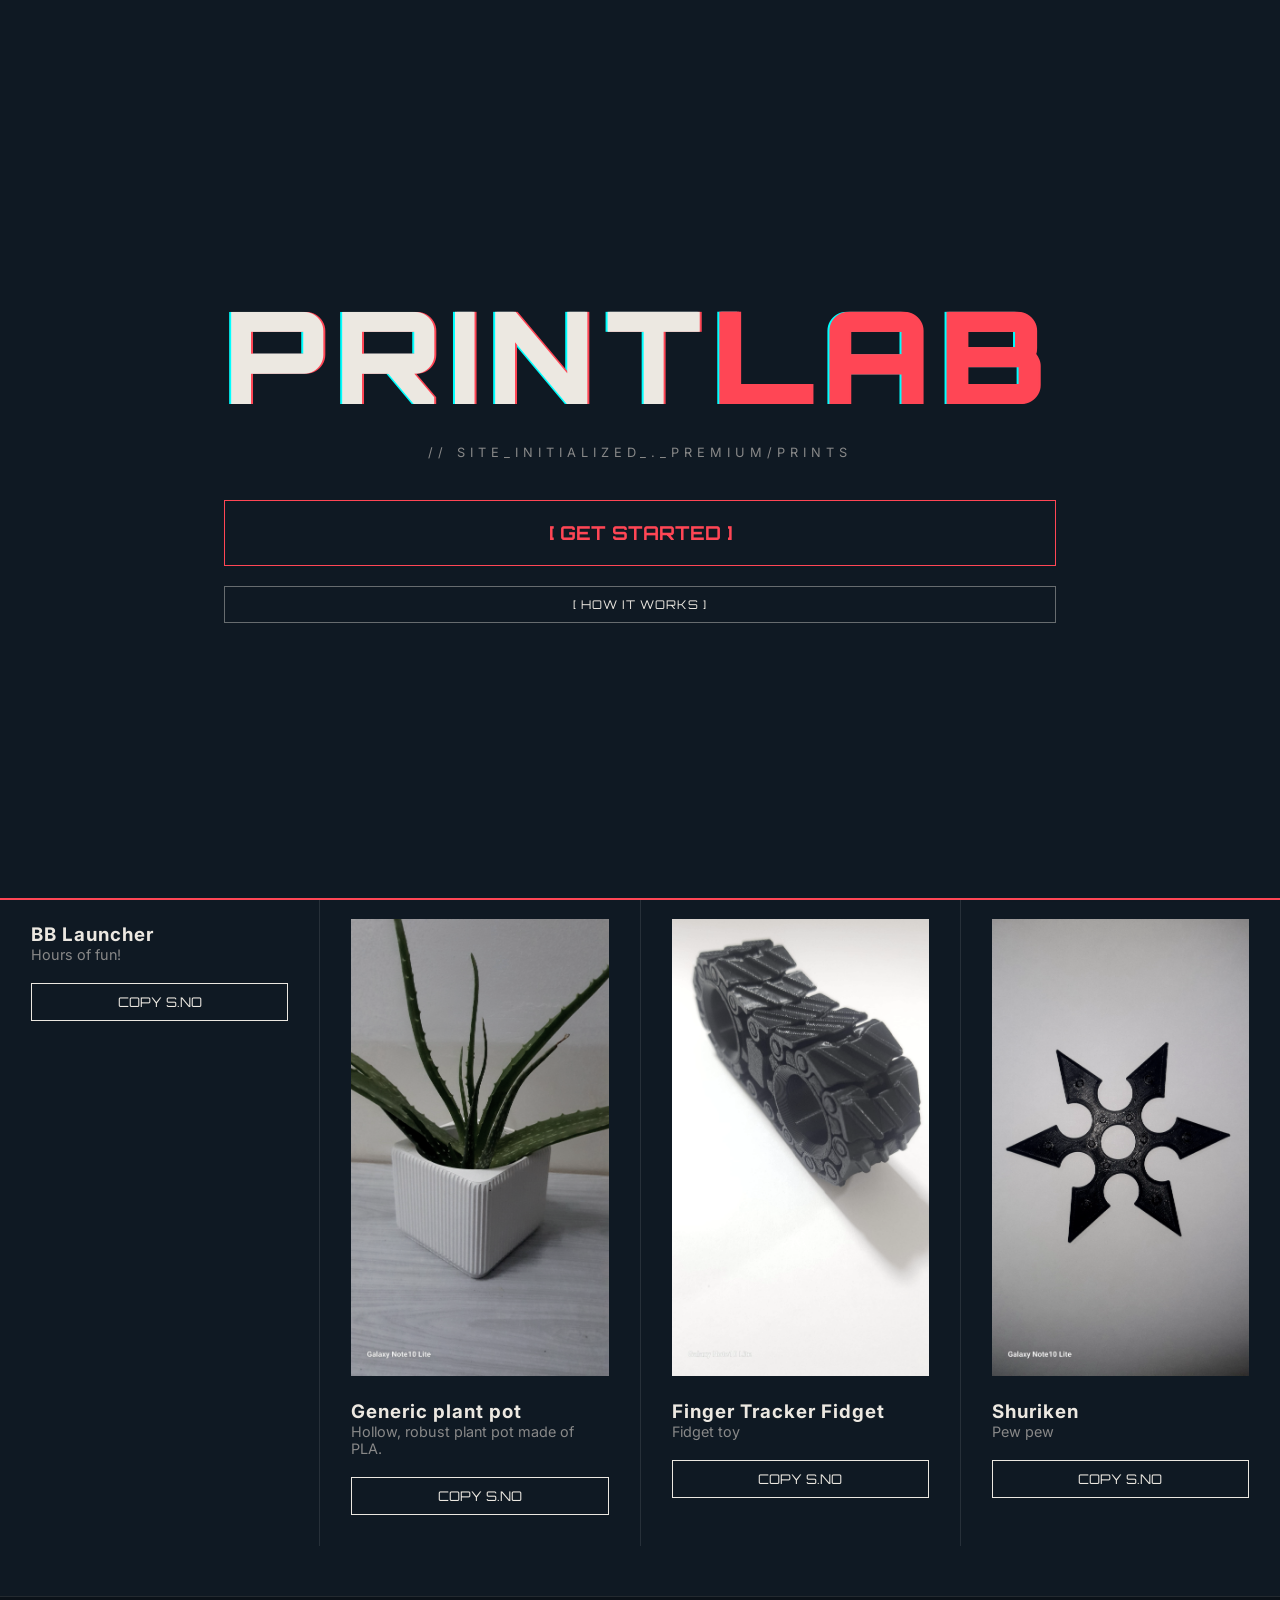
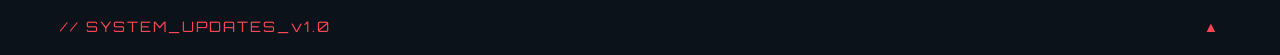
==== commit 08b9e60c: "Update index.html" ====
--- a/index.html
+++ b/index.html
@@ -2,9 +2,9 @@
 <html lang="en">
 <head>
     <link rel="apple-touch-icon" sizes="180x180" href="apple-touch-icon.png">
-<link rel="icon" type="image/png" sizes="32x32" href="favicon-32x32.png">
-<link rel="icon" type="image/png" sizes="16x16" href="favicon-16x16.png">
-<link rel="manifest" href="/site.webmanifest">
+    <link rel="icon" type="image/png" sizes="32x32" href="favicon-32x32.png">
+    <link rel="icon" type="image/png" sizes="16x16" href="favicon-16x16.png">
+    <link rel="manifest" href="/site.webmanifest">
     <meta charset="UTF-8">
     <meta name="viewport" content="width=device-width, initial-scale=1.0">
     <title>PrintLab | S.No Catalog</title>
@@ -54,20 +54,16 @@
         <div class="system-status">// STATUS: OPERATIONAL</div>
         <span class="status-dot"></span>
 
-        <div class="dropdown">
-            <button class="dropbtn">[ SECTIONS ]</button>
-            <div class="dropdown-content">
                 <a href="colors.html" class="color-link">
-    PRINTLAB <span class="c-3">C</span><span class="c-2">O</span><span class="c-3">L</span><span class="c-4">O</span><span class="c-5">R</span>
+    <span class="linktext">PRINTLAB</span> <span class="c-3">C</span><span class="c-2">O</span><span class="c-3">L</span><span class="c-4">O</span><span class="c-5">R</span>
 </a>
                 <a href="customs.html" class="customs-link">
-    PRINTLAB <span class="c-4">CUSTOMS</span>
+    <span class="linktext">PRINTLAB</span> <span class="c-4">CUSTOMS</span>
 </a>
 <a href="ultra.html" class="ultra-link">
-    PRINTLAB <span class="ultra-text">ULTRA</span>
+    <span class="linktext">PRINTLAB</span> <span class="support-text">support</span>
 </a>
-            </div>
-        </div>
+            
     </div>
 </nav>
 
@@ -82,17 +78,6 @@
 </div>
 
     <main class="catalog">
-        <div class="card">
-            <div class="s-no">S.NO // 001</div>
-            <div class="img-container">
-                <img src="krmbit1.jpg" alt="reaver kerambit - white">
-            </div>
-            <div class="info">
-                <h3>REAVER KARAMBIT</h3>
-                <p>Black // White</p>
-                <button onclick="copyToClipboard('001')">COPY S.NO</button>
-            </div>
-        </div>
 
         <div class="card">
             <div class="s-no">S.NO // 002</div>
@@ -115,18 +100,6 @@
                 <h3>Mystery Dragon Egg</h3>
                 <p>Upto 10 different possible minifigures!</p>
                 <button onclick="copyToClipboard('003')">COPY S.NO</button>
-            </div>
-        </div>
-                <div class="card">
-            <div class="s-no">S.NO // 004</div>
-            <div class="s-n">Special Edition</div>
-            <div class="img-container">
-                <img src="oni final.png" alt="Item">
-            </div>
-            <div class="info">
-                <h3>Onimen</h3>
-                <p>"Whos next?"</p>
-                <button onclick="copyToClipboard('004')">COPY S.NO</button>
             </div>
         </div>
                 <div class="card">
@@ -206,56 +179,70 @@
         <h2>SELECTED S.NOs</h2>
         <button onclick="toggleSidebar()" class="close-btn">X</button>
     </div>
-    <div id="cart-items" class="cart-items">
-        </div>
-        <div id="cart-items" class="cart-items"></div>
-    <div class="tactical-order-info">
-    <input type="text" id="orderName" placeholder="OPERATOR NAME" class="t-input" required>
-    
-    <div class="t-row">
-        <select id="orderClass" class="t-select" required>
-            <option value="" disabled selected>CLASS</option>
-            <option value="1">CLASS 1</option>
-            <option value="2">CLASS 2</option>
-            <option value="3">CLASS 3</option>
-            <option value="4">CLASS 4</option>
-            <option value="5">CLASS 5</option>
-            <option value="6">CLASS 6</option>
-            <option value="7">CLASS 7</option>
-            <option value="8">CLASS 8</option>
-            <option value="9">CLASS 9</option>
-            <option value="10">CLASS 10</option>
-            <option value="11">CLASS 11</option>
-            <option value="12">CLASS 12</option>
-        </select>
-
-        <select id="orderSection" class="t-select" required>
-            <option value="" disabled selected>SEC</option>
-            <option value="A">A</option><option value="B">B</option><option value="C">C</option>
-            <option value="D">D</option><option value="E">E</option><option value="F">F</option>
-            <option value="G">G</option><option value="H">H</option><option value="I">I</option>
-            <option value="J">J</option><option value="K">K</option><option value="L">L</option>
-            <option value="M">M</option><option value="N">N</option><option value="O">O</option>
-            <option value="P">P</option><option value="Q">Q</option><option value="R">R</option>
-            <option value="S">S</option><option value="T">T</option><option value="U">U</option>
-            <option value="V">V</option><option value="W">W</option><option value="X">X</option>
-            <option value="Y">Y</option><option value="Z">Z</option>
-        </select>
-    </div>
-</div>
-<div class="shawarma-container">
-    <label class="s-checkbox">
-        <input type="checkbox" id="shawarmaCheck">
-        <span class="checkmark"></span>
-        BUY US A SHAWARMA? (+300 BZ)
-    </label>
-</div>
-<button onclick="submitOrder()" class="email-btn">SEND EMAIL ORDER</button>
-<span class="btn-subtext">[You will be redirected to Gmail.com to draft.]</span>
-<div class="safety-warning">
-    // WARNING: HANDLE WITH CARE. SOME MODELS MAY HAVE SHARP EDGES.
-</div>
-<p class="sidebar-footer">Show this list or send the email!</p>
+    <div id="cart-items" class="cart-items"></div>
+
+    <!-- NEW VIEW SELECTOR -->
+    <div class="view-selector">
+        <button onclick="showOrderForm('inschool')">[ INSIDE ISM ]</button>
+        <button onclick="showOrderForm('others')">[ OTHERS.. ]</button>
+    </div>
+
+    <!-- ORDER FORM CONTAINER -->
+    <div id="order-form-container" style="display:none;">
+        <div class="tactical-order-info">
+            <input type="text" id="orderName" placeholder="OPERATOR NAME" class="t-input" required>
+            
+            <div class="t-row">
+                <select id="orderClass" class="t-select" required>
+                    <option value="" disabled selected>CLASS</option>
+                    <option value="1">CLASS 1</option>
+                    <option value="2">CLASS 2</option>
+                    <option value="3">CLASS 3</option>
+                    <option value="4">CLASS 4</option>
+                    <option value="5">CLASS 5</option>
+                    <option value="6">CLASS 6</option>
+                    <option value="7">CLASS 7</option>
+                    <option value="8">CLASS 8</option>
+                    <option value="9">CLASS 9</option>
+                    <option value="10">CLASS 10</option>
+                    <option value="11">CLASS 11</option>
+                    <option value="12">CLASS 12</option>
+                </select>
+
+                <select id="orderSection" class="t-select" required>
+                    <option value="" disabled selected>SEC</option>
+                    <option value="A">A</option><option value="B">B</option><option value="C">C</option>
+                    <option value="D">D</option><option value="E">E</option><option value="F">F</option>
+                    <option value="G">G</option><option value="H">H</option><option value="I">I</option>
+                    <option value="J">J</option><option value="K">K</option><option value="L">L</option>
+                    <option value="M">M</option><option value="N">N</option><option value="O">O</option>
+                    <option value="P">P</option><option value="Q">Q</option><option value="R">R</option>
+                    <option value="S">S</option><option value="T">T</option><option value="U">U</option>
+                    <option value="V">V</option><option value="W">W</option><option value="X">X</option>
+                    <option value="Y">Y</option><option value="Z">Z</option>
+                </select>
+            </div>
+        </div>
+        <div class="shawarma-container">
+            <label class="s-checkbox">
+                <input type="checkbox" id="shawarmaCheck">
+                <span class="checkmark"></span>
+                BUY US A SHAWARMA? (+300 BZ)
+            </label>
+        </div>
+        <button onclick="submitOrder()" class="email-btn">SEND EMAIL ORDER</button>
+        <span class="btn-subtext">[You will be redirected to Gmail.com to draft.]</span>
+        <div class="safety-warning">
+            // WARNING: HANDLE WITH CARE. SOME MODELS MAY HAVE SHARP EDGES.
+        </div>
+    </div>
+
+    <!-- COMING SOON CONTAINER -->
+    <div id="coming-soon-container" style="display:none; text-align:center; padding: 20px;">
+        <p>// STATUS: UNDER CONSTRUCTION</p>
+    </div>
+
+    <p class="sidebar-footer">Show this list or send the email!</p>
 </div>
         
     </main>
--- a/style.css
+++ b/style.css
@@ -940,3 +940,132 @@
         z-index: 9999 !important;
     }
 }
+
+/* ============================================================
+   PRINTLAB CUSTOMS: BLUE THEME OVERRIDES
+   ============================================================ */
+
+/* 1. The Marquee & Blinking Dot */
+.blue-theme .marquee-container {
+    background: #00eeff; /* Tactical Cyan */
+    color: #0f1923;
+    border-bottom: 2px solid #0f1923;
+}
+
+.blue-theme .status-dot {
+    background-color: #00eeff;
+    box-shadow: 0 0 10px #00eeff;
+}
+
+.blue-theme .start-btn:hover{
+    box-shadow: cyan;
+}
+
+/* 2. The Hero & Guide Box */
+.blue-theme .glitch-logo span {
+    color: #00eeff;
+}
+
+.blue-theme .guide-box.active {
+    border: 1px solid #00eeff;
+}
+
+.blue-theme .how-btn:hover {
+    border-color: #00eeff;
+    color: #00eeff;
+}
+
+.blue-theme .guide-footer {
+    color: #00eeff;
+    border-top: 1px solid rgba(0, 238, 255, 0.3);
+}
+
+/* 3. The Sidebar & Tactical Buttons */
+.blue-theme .sidebar {
+    border-left: 2px solid #00eeff;
+}
+
+.blue-theme .close-sidebar:hover {
+    color: #00eeff;
+}
+
+.blue-theme .email-btn {
+    background-color: #00eeff;
+    color: #0f1923;
+}
+
+.blue-theme .email-btn:hover {
+    background-color: #00bbcc;
+    box-shadow: 0 0 20px rgba(0, 238, 255, 0.4);
+}
+
+/* 4. The Shawarma Tip & Safety Warning */
+.blue-theme .shawarma-container {
+    border: 1px solid rgba(0, 238, 255, 0.3);
+    background: rgba(0, 238, 255, 0.05);
+}
+
+.blue-theme .checkmark {
+    border: 1px solid #00eeff;
+}
+
+.blue-theme .s-checkbox input:checked ~ .checkmark {
+    background-color: #00eeff;
+}
+
+.blue-theme .safety-warning {
+    color: #00eeff;
+    border: 1px dashed #00eeff;
+}
+
+/* 5. Cart Toggle Button */
+.blue-theme .cart-toggle-btn {
+    background-color: #00eeff;
+    color: #0f1923;
+}
+
+.blue-theme .cart-btn:hover{
+    background-color: white;
+    color: black;
+}
+
+/* CUSTOMS UPLOAD MODULE */
+.custom-input-group {
+    margin: 15px 0;
+    display: flex;
+    flex-direction: column;
+    gap: 10px;
+}
+
+.t-textarea {
+    width: 100%;
+    height: 80px;
+    background: rgba(15, 25, 35, 0.8);
+    border: 1px solid rgba(0, 191, 255, 0.3);
+    color: var(--val-white);
+    padding: 10px;
+    font-family: 'Inter', sans-serif;
+    font-size: 0.8rem;
+    resize: none;
+    outline: none;
+}
+
+.t-textarea:focus {
+    border-color: #00bfff;
+}
+
+.blue-theme .add-btn {
+    width: 100%;
+    background: transparent;
+    border: 1px solid #00bfff;
+    color: #00bfff;
+    padding: 10px;
+    font-family: 'Orbitron', sans-serif;
+    cursor: pointer;
+    transition: 0.3s;
+}
+
+.blue-theme .add-btn:hover {
+    background: #00bfff;
+    color: #0f1923;
+}
